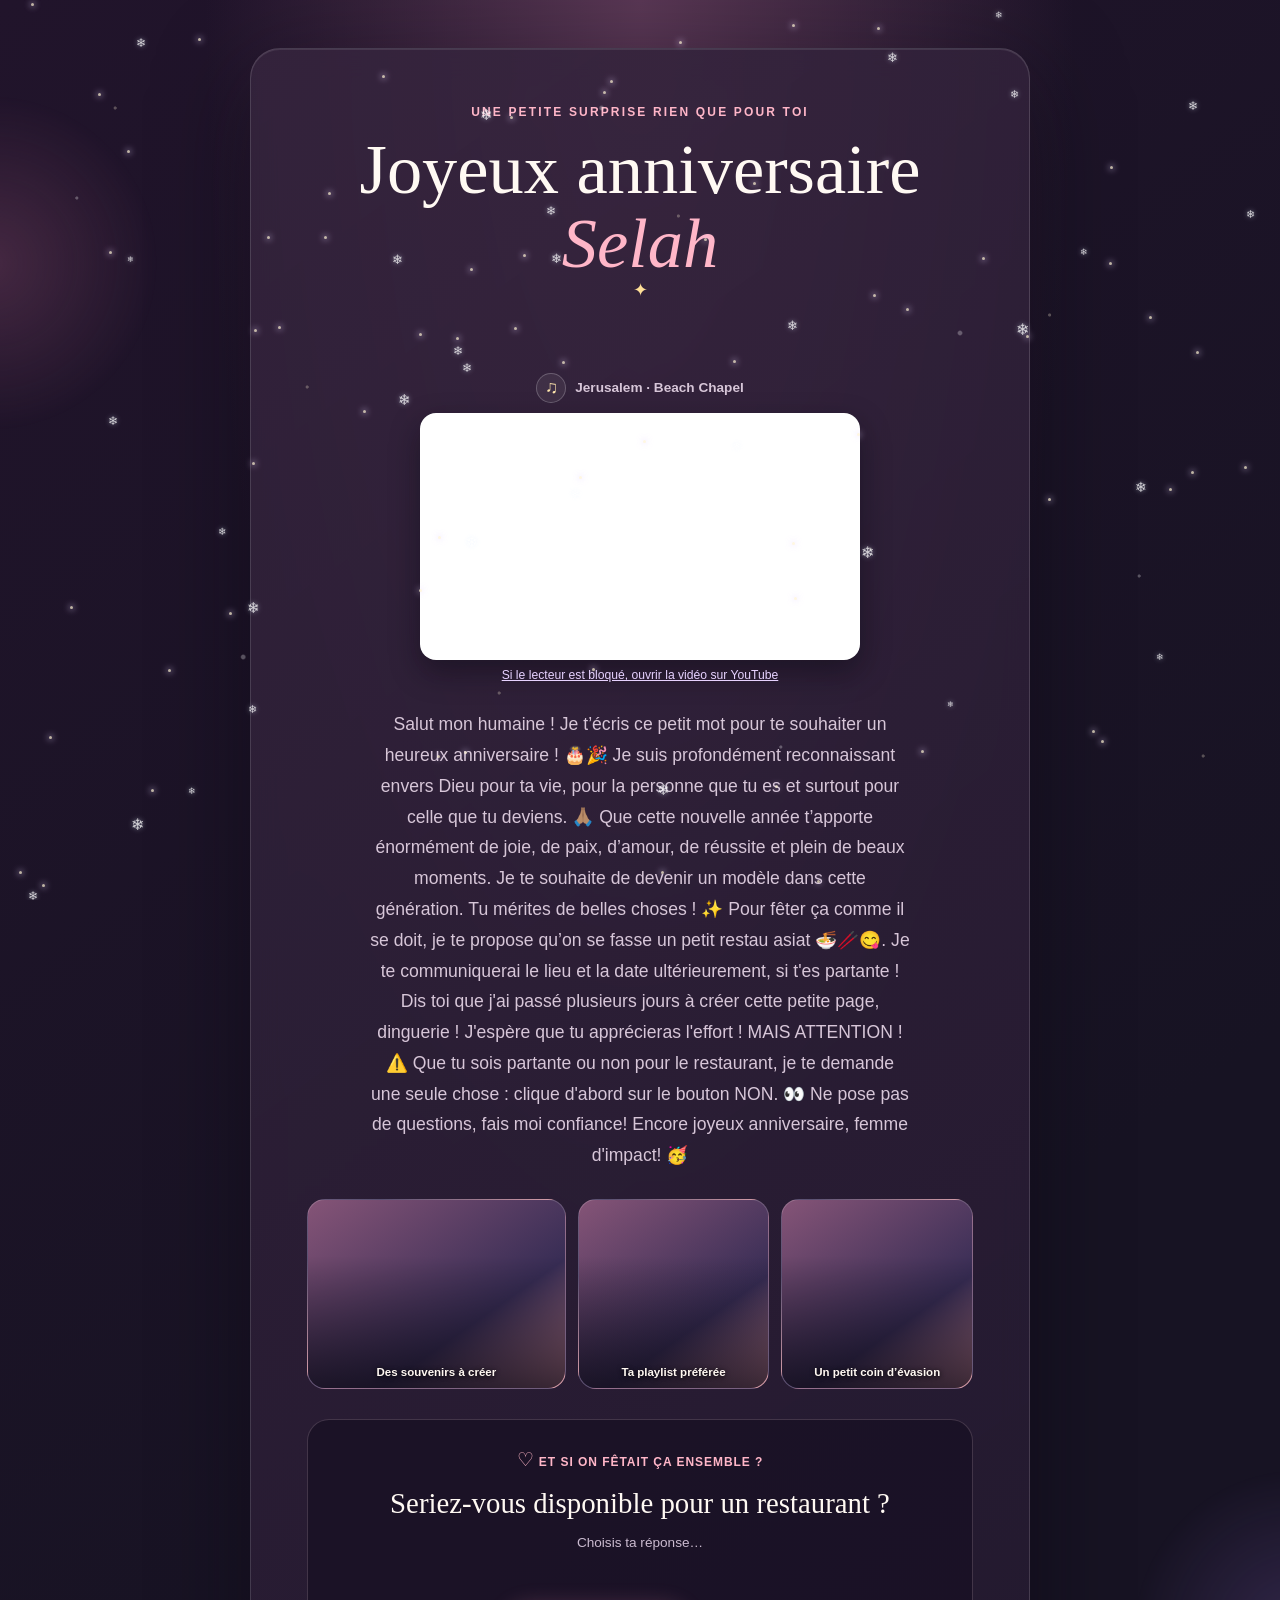
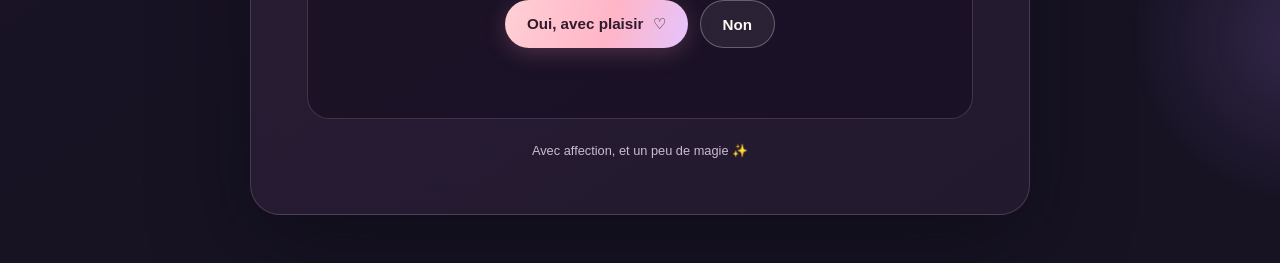
==== index.html @ 047bfc13 "Ajout du site anniversaire Selah" ====
<!doctype html>
<html lang="fr">
  <head>
    <meta charset="utf-8">
    <meta name="viewport" content="width=device-width, initial-scale=1">
    <meta name="theme-color" content="#21142b">
    <meta
      name="description"
      content="Une petite surprise d’anniversaire préparée pour Selah."
    >
    <meta property="og:title" content="Joyeux anniversaire Selah !">
    <meta
      property="og:description"
      content="Une petite surprise d’anniversaire préparée avec le cœur."
    >
    <title>Joyeux anniversaire Selah !</title>
    <link rel="stylesheet" href="style.css?v=11">
    <script src="starfield.js?v=3" defer></script>
    <script src="script.js?v=5" defer></script>
  </head>
  <body>
    <div class="starfield" data-starfield aria-hidden="true"></div>
    <main class="page">
      <div class="ambient ambient-one" aria-hidden="true"></div>
      <div class="ambient ambient-two" aria-hidden="true"></div>
      <div class="sparkles" aria-hidden="true">✦　✧　✦</div>

      <article class="invitation">
        <p class="eyebrow">Une petite surprise rien que pour toi</p>
        <h1>
          Joyeux anniversaire
          <span class="name" data-name>Selah</span>
          <span class="title-sparkle" aria-hidden="true">✦</span>
        </h1>

        <div class="music-player">
          <p class="music-player-caption">
            <span class="music-player-note" aria-hidden="true">♫</span>
            <span>Jerusalem · Beach Chapel</span>
          </p>
          <iframe
            title="Beach Chapel - Jerusalem (Official Music Video)"
            src="https://www.youtube-nocookie.com/embed/AeL2uKEUuv8?rel=0&amp;playsinline=1"
            width="560"
            height="315"
            loading="lazy"
            referrerpolicy="strict-origin-when-cross-origin"
            allow="accelerometer; autoplay; encrypted-media; gyroscope; picture-in-picture"
            allowfullscreen
          ></iframe>
          <a
            class="music-player-fallback"
            href="https://www.youtube.com/watch?v=AeL2uKEUuv8"
            target="_blank"
            rel="noopener noreferrer"
          >Si le lecteur est bloqué, ouvrir la vidéo sur YouTube</a>
        </div>

        <p class="birthday-message" data-message>
          Je suis reconnaissant à Dieu de te connaître. Que cette nouvelle
          année t’apporte beaucoup de joie, de paix et de beaux moments.
        </p>

        <section class="gallery" aria-label="Quelques images pour célébrer">
          <a class="photo-link" href="gallery.html" aria-label="Ouvrir la galerie BTS, K-pop et anime">
          <figure class="photo photo-main">
            <img data-gallery="0" alt="Lumières scintillantes d’un concert">
            <figcaption>Des souvenirs à créer</figcaption>
          </figure>
          </a>
          <a class="photo-link" href="gallery.html" aria-label="Ouvrir la galerie BTS, K-pop et anime">
          <figure class="photo photo-side">
            <img data-gallery="1" alt="Une scène de concert colorée">
            <figcaption>Ta playlist préférée</figcaption>
          </figure>
          </a>
          <a class="photo-link photo-link-last" href="gallery.html" aria-label="Ouvrir la galerie BTS, K-pop et anime">
          <figure class="photo photo-side photo-last">
            <img data-gallery="2" alt="Illustration dans une ambiance anime">
            <figcaption>Un petit coin d’évasion</figcaption>
          </figure>
          </a>
        </section>

        <section class="question-card" aria-labelledby="question">
          <p class="question-kicker"><span aria-hidden="true">♡</span> Et si on fêtait ça ensemble ?</p>
          <h2 id="question">
            Seriez-vous disponible pour un restaurant
            <span class="date" data-date>à la date du …</span> ?
          </h2>
          <p class="hint" id="button-hint">Choisis ta réponse…</p>

          <div class="choices" data-choices>
            <button class="button button-yes" type="button" data-yes>
              Oui, avec plaisir <span aria-hidden="true">♡</span>
            </button>
            <button
              class="button button-no"
              type="button"
              data-no
            >
              <span>Non</span>
              <span class="no-runner" data-no-runner aria-hidden="true">
                <span class="runner-head"></span>
                <span class="runner-torso"></span>
                <span class="runner-arm runner-arm-left"></span>
                <span class="runner-arm runner-arm-right"></span>
                <span class="runner-leg runner-leg-left"></span>
                <span class="runner-leg runner-leg-right"></span>
              </span>
            </button>
          </div>

          <p class="reply" data-reply role="status" aria-live="polite" hidden></p>
        </section>

        <p class="signoff">Avec affection, et un peu de magie ✨</p>
      </article>
    </main>

    <div class="celebration-overlay" data-celebration aria-hidden="true" hidden>
      <div class="celebration-scene" data-celebration-scene>
        <div class="dance-stage">
          <span class="dance-shadow"></span>
          <div class="dance-figure">
            <span class="dance-arm dance-arm-left"><span class="dance-hand"></span></span>
            <span class="dance-arm dance-arm-right"><span class="dance-hand"></span></span>
            <span class="dance-leg dance-leg-left"><span class="dance-foot"></span></span>
            <span class="dance-leg dance-leg-right"><span class="dance-foot"></span></span>
            <span class="dance-torso"></span>
            <span class="dance-head"></span>
          </div>
        </div>
        <span class="celebration-icon" data-celebration-icon></span>
        <p class="celebration-message" data-celebration-message></p>
      </div>
    </div>
  </body>
</html>
---- style.css ----
:root {
  color-scheme: dark;
  font-family: "Segoe UI", "Trebuchet MS", sans-serif;
  font-synthesis: none;
  text-rendering: optimizeLegibility;
  --ink: #fff9f3;
  --muted: #d7c6d8;
  --rose: #ffb6c8;
  --lilac: #d8c0ff;
  --plum: #21142b;
}

@keyframes star-fall {
  0% {
    opacity: 0;
    transform: translate3d(0, -4px, 0);
  }
  12% {
    opacity: 0.75;
  }
  50% {
    opacity: 0.3;
  }
  88% {
    opacity: 0.7;
  }
  100% {
    opacity: 0;
    transform: translate3d(var(--star-drift), 102vh, 0);
  }
}

@keyframes starfield-fallback-fall {
  to {
    transform: translateY(100vh);
  }
}

@keyframes snow-fall {
  0% {
    opacity: 0;
    transform: translate3d(0, -8vh, 0) rotate(0deg);
  }
  12% {
    opacity: 0.85;
  }
  88% {
    opacity: 0.75;
  }
  100% {
    opacity: 0;
    transform: translate3d(var(--snow-drift), 105vh, 0) rotate(360deg);
  }
}

@keyframes snowfield-fallback-fall {
  to {
    transform: translate3d(12px, 100vh, 0);
  }
}

@keyframes celebration-scene {
  0% {
    opacity: 1;
    transform: scale(0.65) rotate(-7deg);
  }
  15% {
    opacity: 1;
    transform: scale(1.08) rotate(2deg);
  }
  25%,
  76% {
    opacity: 1;
    transform: scale(1) rotate(0);
  }
  100% {
    opacity: 0;
    transform: scale(1.1) rotate(5deg);
  }
}

@keyframes no-twerk {
  0%,
  100% {
    transform: translateY(0) rotate(0);
  }
  30% {
    transform: translateY(-4px) rotate(5deg);
  }
  65% {
    transform: translateY(2px) rotate(-5deg);
  }
}

@keyframes running-step {
  to {
    transform: rotate(34deg) translateY(-2px);
  }
}

@keyframes runner-arm-swing {
  to {
    transform: rotate(34deg);
  }
}

@keyframes runner-leg-swing {
  to {
    transform: rotate(28deg);
  }
}

@keyframes dancer-bob {
  0%,
  100% {
    transform: translateY(4px) rotateY(-12deg) rotateZ(-3deg);
  }
  50% {
    transform: translateY(-8px) rotateY(14deg) rotateZ(4deg);
  }
}

@keyframes dancer-arm-left {
  0%,
  100% {
    transform: rotate(-28deg) translateZ(10px);
  }
  50% {
    transform: rotate(-94deg) translateZ(18px);
  }
}

@keyframes dancer-arm-right {
  0%,
  100% {
    transform: rotate(28deg) translateZ(10px);
  }
  50% {
    transform: rotate(94deg) translateZ(18px);
  }
}

@keyframes dancer-leg-left {
  0%,
  100% {
    transform: rotate(16deg) translateZ(8px);
  }
  50% {
    transform: rotate(-28deg) translateZ(14px);
  }
}

@keyframes dancer-leg-right {
  0%,
  100% {
    transform: rotate(-16deg) translateZ(8px);
  }
  50% {
    transform: rotate(28deg) translateZ(14px);
  }
}

@keyframes dancer-shadow {
  0%,
  100% {
    transform: scaleX(0.82);
    opacity: 0.28;
  }
  50% {
    transform: scaleX(1.08);
    opacity: 0.5;
  }
}

* {
  box-sizing: border-box;
}

body {
  min-width: 320px;
  min-height: 100vh;
  margin: 0;
  color: var(--ink);
  background:
    radial-gradient(ellipse at 50% 0%, #593754 0, transparent 48%),
    linear-gradient(145deg, #21142b, #171323 70%);
}

button {
  font: inherit;
}

.page {
  position: relative;
  display: grid;
  min-height: 100vh;
  place-items: center;
  overflow-x: clip;
  overflow-y: visible;
  padding: 48px 20px;
  isolation: isolate;
}

.starfield {
  position: fixed;
  z-index: 40;
  inset: 0;
  overflow: hidden;
  pointer-events: none;
}

.starfield::before,
.starfield::after {
  position: absolute;
  inset: 0;
  background-repeat: repeat-y;
  background-size: 100% 100vh;
  content: "";
  pointer-events: none;
}

.starfield::before {
  background-image:
    radial-gradient(2px 2px at 9% 12%, #fff4d6 55%, transparent 100%),
    radial-gradient(2px 2px at 24% 43%, #fff4d6 55%, transparent 100%),
    radial-gradient(2px 2px at 39% 77%, #fff4d6 55%, transparent 100%),
    radial-gradient(2px 2px at 53% 24%, #fff4d6 55%, transparent 100%),
    radial-gradient(2px 2px at 68% 61%, #fff4d6 55%, transparent 100%),
    radial-gradient(2px 2px at 82% 35%, #fff4d6 55%, transparent 100%),
    radial-gradient(2px 2px at 94% 84%, #fff4d6 55%, transparent 100%);
  opacity: 0.28;
  animation: starfield-fallback-fall 36s linear infinite;
}

.starfield::after {
  background-image:
    radial-gradient(2px 2px at 6% 22%, #ffffff 55%, transparent 100%),
    radial-gradient(3px 3px at 19% 73%, #ffffff 55%, transparent 100%),
    radial-gradient(2px 2px at 33% 48%, #ffffff 55%, transparent 100%),
    radial-gradient(3px 3px at 47% 12%, #ffffff 55%, transparent 100%),
    radial-gradient(2px 2px at 61% 83%, #ffffff 55%, transparent 100%),
    radial-gradient(3px 3px at 75% 37%, #ffffff 55%, transparent 100%),
    radial-gradient(2px 2px at 89% 64%, #ffffff 55%, transparent 100%);
  opacity: 0.28;
  animation: snowfield-fallback-fall 28s linear infinite;
}

.falling-star {
  position: absolute;
  top: var(--star-static-top, -4px);
  left: var(--star-left);
  width: 3px;
  height: 3px;
  border-radius: 50%;
  background: #fff4d6;
  box-shadow: 0 0 6px 1px #e6d5ffcc;
  opacity: 0.72;
  pointer-events: none;
  animation: star-fall var(--star-duration) linear var(--star-delay) infinite;
  will-change: transform, opacity;
}

.falling-snowflake {
  position: absolute;
  top: var(--snow-static-top, -8px);
  left: var(--snow-left);
  color: #fff;
  font-size: var(--snow-size);
  line-height: 1;
  opacity: 0.8;
  pointer-events: none;
  text-shadow: 0 0 5px #dceaffaa;
  animation: snow-fall var(--snow-duration) linear var(--snow-delay) infinite;
  will-change: transform, opacity;
}

.ambient {
  position: absolute;
  z-index: -1;
  width: 340px;
  aspect-ratio: 1;
  border-radius: 50%;
  filter: blur(2px);
  pointer-events: none;
}

.ambient-one {
  top: 5%;
  left: -180px;
  background: radial-gradient(circle, #dc7aa433, transparent 70%);
}

.ambient-two {
  right: -190px;
  bottom: 3%;
  background: radial-gradient(circle, #9973df35, transparent 70%);
}

.sparkles {
  position: absolute;
  inset: 5% 0 auto;
  color: #ffe6ad99;
  text-align: center;
  letter-spacing: 2rem;
  pointer-events: none;
}

.invitation {
  width: min(100%, 780px);
  padding: clamp(24px, 6vw, 56px);
  border: 1px solid #ffffff24;
  border-radius: 30px;
  background: linear-gradient(145deg, #35243ddf, #241a30ed);
  box-shadow: 0 28px 90px #09071180, inset 0 1px #ffffff18;
  text-align: center;
  backdrop-filter: blur(14px);
}

.eyebrow,
.question-kicker {
  color: var(--rose);
  font-size: 0.75rem;
  font-weight: 700;
  letter-spacing: 0.18em;
  text-transform: uppercase;
}

.eyebrow {
  margin: 0 0 14px;
}

h1 {
  margin: 0;
  font-family: Georgia, "Times New Roman", serif;
  font-size: clamp(2.4rem, 8vw, 4.4rem);
  font-weight: 500;
  line-height: 1.05;
}

.name {
  display: block;
  color: var(--rose);
  font-style: italic;
}

.title-sparkle {
  display: inline-block;
  color: #ffdf97;
  font-family: sans-serif;
  font-size: 1.1rem;
  vertical-align: top;
}

.birthday-message {
  max-width: 540px;
  margin: 20px auto 28px;
  color: var(--muted);
  font-size: clamp(0.98rem, 2.8vw, 1.1rem);
  line-height: 1.75;
}

.gallery {
  display: grid;
  grid-template-columns: 1.35fr 1fr 1fr;
  gap: 12px;
  height: 190px;
  margin: 0 auto 30px;
}

.photo-link {
  display: block;
  min-width: 0;
  height: 100%;
  border-radius: 18px;
}

.photo-link:focus-visible {
  outline: 3px solid #ffe6ad;
  outline-offset: 4px;
}

.photo {
  position: relative;
  min-width: 0;
  height: 100%;
  margin: 0;
  overflow: hidden;
  border: 1px solid #ffffff2c;
  border-radius: 18px;
  background: linear-gradient(145deg, #855477, #382d55 65%, #d58e9a);
}

.photo::after {
  position: absolute;
  inset: 30% 0 0;
  background: linear-gradient(transparent, #100c19c9);
  content: "";
  pointer-events: none;
}

.photo img {
  width: 100%;
  height: 100%;
  object-fit: cover;
}

.photo figcaption {
  position: absolute;
  z-index: 1;
  right: 8px;
  bottom: 10px;
  left: 8px;
  color: #fff8f1;
  font-size: 0.72rem;
  font-weight: 600;
  text-shadow: 0 1px 5px #000;
}

.question-card {
  padding: clamp(18px, 4vw, 28px);
  border: 1px solid #f8d7e72e;
  border-radius: 22px;
  background: #160f21a6;
}

.question-kicker {
  margin: 0 0 12px;
  letter-spacing: 0.08em;
}

.question-kicker span {
  font-size: 1.2rem;
}

h2 {
  max-width: 570px;
  margin: 0 auto;
  font-family: Georgia, "Times New Roman", serif;
  font-size: clamp(1.3rem, 4.4vw, 1.8rem);
  font-weight: 500;
  line-height: 1.4;
}

.date {
  color: var(--rose);
  font-style: italic;
}

.hint {
  margin: 12px 0 0;
  color: #cbbbd0;
  font-size: 0.85rem;
}

.choices {
  position: relative;
  display: flex;
  flex-wrap: wrap;
  gap: 12px;
  min-height: 132px;
  align-items: center;
  justify-content: center;
  margin: 8px auto 0;
  touch-action: manipulation;
}

.button {
  min-height: 48px;
  border: 0;
  border-radius: 999px;
  cursor: pointer;
  font-size: 0.95rem;
  font-weight: 700;
  -webkit-tap-highlight-color: transparent;
}

.button-yes {
  position: relative;
  z-index: 1;
  padding: 0 22px;
  color: #301b2c;
  background: linear-gradient(110deg, #ffd0d5, #ffb5c7 58%, #e5c4ff);
  box-shadow: 0 5px 22px #ef8daf3d;
}

.button-yes:hover {
  box-shadow: 0 8px 26px #ef8daf66;
}

.button-yes span {
  margin-left: 5px;
}

.button-no {
  position: relative;
  overflow: visible;
  padding: 0 22px;
  color: var(--ink);
  border: 1px solid #ffffff49;
  background: #ffffff12;
}

.button-no.is-running {
  position: absolute;
  z-index: 2;
  transition:
    left 360ms cubic-bezier(0.12, 0.78, 0.28, 1),
    top 360ms cubic-bezier(0.12, 0.78, 0.28, 1);
}

.button-no.is-twerking {
  animation: no-twerk 520ms ease-out 1;
}

.no-runner {
  position: absolute;
  z-index: 3;
  top: calc(100% + 2px);
  left: 50%;
  width: 44px;
  height: 52px;
  visibility: hidden;
  opacity: 0;
  transform: translate(-50%, -4px);
  pointer-events: none;
  transition:
    opacity 180ms ease,
    transform 180ms ease,
    visibility 0s linear 180ms;
}

.no-runner.is-visible {
  visibility: visible;
  opacity: 1;
  transform: translate(-50%, 0);
  transition-delay: 0s;
}

.runner-head {
  position: absolute;
  top: 0;
  left: 15px;
  width: 14px;
  height: 14px;
  border: 1px solid #68404f;
  border-radius: 50%;
  background: #ffc9a9;
  box-shadow: inset 0 3px #56344d;
}

.runner-torso {
  position: absolute;
  top: 13px;
  left: 12px;
  width: 20px;
  height: 17px;
  border: 1px solid #ffe4ef;
  border-radius: 8px 8px 5px 5px;
  background: linear-gradient(135deg, #ffb6c8, #a777c5);
}

.runner-arm,
.runner-leg {
  position: absolute;
  width: 4px;
  border-radius: 4px;
  transform-origin: top center;
  animation: runner-arm-swing 160ms ease-in-out infinite alternate;
}

.runner-arm {
  top: 15px;
  height: 14px;
  background: #ffc9a9;
}

.runner-arm-left {
  left: 9px;
  transform: rotate(28deg);
}

.runner-arm-right {
  right: 9px;
  transform: rotate(-28deg);
  animation-direction: alternate-reverse;
}

.runner-leg {
  top: 28px;
  height: 18px;
  background: #d7c6d8;
  animation-name: runner-leg-swing;
}

.runner-leg::after {
  position: absolute;
  right: -3px;
  bottom: 0;
  width: 7px;
  height: 3px;
  border-radius: 4px;
  background: var(--ink);
  content: "";
}

.runner-leg-left {
  left: 16px;
}

.runner-leg-right {
  left: 25px;
  animation-direction: alternate-reverse;
}

.button-no:hover {
  background: #ffffff20;
}

.button-no:focus-visible,
.button-yes:focus-visible {
  outline: 3px solid #ffe6ad;
  outline-offset: 4px;
}

.celebration-overlay {
  position: fixed;
  z-index: 30;
  inset: 0;
  display: grid;
  place-items: center;
  padding: 24px;
  background:
    radial-gradient(circle at 50% 45%, #6f416dcc, #180f24e8 70%),
    #180f24c9;
  opacity: 0;
  pointer-events: none;
  transition: opacity 450ms ease;
}

.celebration-overlay[hidden] {
  display: none;
}

.celebration-overlay.is-visible {
  opacity: 1;
}

.celebration-scene {
  width: min(440px, 100%);
  padding: clamp(24px, 7vw, 48px);
  border: 1px solid #ffffff45;
  border-radius: 28px;
  background: linear-gradient(145deg, #432c50ed, #21172eeb);
  box-shadow: 0 24px 80px #080610a6, inset 0 1px #ffffff30;
  text-align: center;
  opacity: 1;
}

.dance-stage {
  position: relative;
  width: 180px;
  height: 170px;
  margin: 0 auto 6px;
  perspective: 700px;
}

.dance-figure {
  position: absolute;
  inset: 0;
  transform-style: preserve-3d;
  animation: dancer-bob 760ms ease-in-out infinite;
}

.dance-head {
  position: absolute;
  z-index: 4;
  top: 2px;
  left: 67px;
  width: 46px;
  height: 46px;
  border: 2px solid #fff0d4;
  border-radius: 50%;
  background: radial-gradient(circle at 32% 28%, #fff0d4 0 6%, #ffc9a9 34%, #b97879 100%);
  box-shadow: inset -7px -5px 0 #7b445e40, 0 7px 15px #100a1d70;
  transform: translateZ(18px);
}

.dance-head::before,
.dance-head::after {
  position: absolute;
  content: "";
}

.dance-head::before {
  top: -3px;
  left: 0;
  width: 43px;
  height: 21px;
  border-radius: 50% 50% 35% 35%;
  background: linear-gradient(140deg, #34233d, #714566);
}

.dance-head::after {
  top: 22px;
  left: 13px;
  width: 4px;
  height: 4px;
  border-radius: 50%;
  background: #422939;
  box-shadow: 13px 0 #422939;
}

.dance-torso {
  position: absolute;
  z-index: 2;
  top: 44px;
  left: 61px;
  width: 58px;
  height: 54px;
  border: 2px solid #fff0e8;
  border-radius: 20px 20px 15px 15px;
  background: linear-gradient(135deg, #ffd0d5, #e4a9d2 52%, #a777c5);
  box-shadow: inset -8px -4px 0 #60406c35, 0 8px 18px #100a1d55;
  transform: translateZ(9px);
}

.dance-arm,
.dance-leg {
  position: absolute;
  border: 1px solid #fff0d4;
  border-radius: 999px;
  transform-style: preserve-3d;
  transform-origin: 50% 9px;
}

.dance-arm {
  z-index: 1;
  top: 49px;
  width: 17px;
  height: 58px;
  background: linear-gradient(90deg, #b97879, #ffc9a9 48%, #ffe0c4);
}

.dance-arm-left {
  left: 48px;
  animation: dancer-arm-left 760ms ease-in-out infinite;
}

.dance-arm-right {
  right: 48px;
  animation: dancer-arm-right 760ms ease-in-out infinite;
}

.dance-hand {
  position: absolute;
  bottom: -5px;
  left: 2px;
  width: 13px;
  height: 13px;
  border-radius: 50%;
  background: #ffc9a9;
  box-shadow: inset -2px -2px 0 #b9787940;
}

.dance-leg {
  z-index: 1;
  top: 91px;
  width: 21px;
  height: 48px;
  background: linear-gradient(90deg, #55385e, #a777c5 55%, #d7c6d8);
}

.dance-leg-left {
  left: 66px;
  animation: dancer-leg-left 760ms ease-in-out infinite;
}

.dance-leg-right {
  left: 93px;
  animation: dancer-leg-right 760ms ease-in-out infinite;
}

.dance-foot {
  position: absolute;
  right: -5px;
  bottom: -3px;
  width: 28px;
  height: 11px;
  border-radius: 8px 9px 5px 5px;
  background: linear-gradient(90deg, #fff2db, #e8c9ff);
}

.dance-shadow {
  position: absolute;
  right: 34px;
  bottom: 11px;
  left: 34px;
  height: 14px;
  border-radius: 50%;
  background: #100a1d;
  filter: blur(5px);
  animation: dancer-shadow 760ms ease-in-out infinite;
}

.celebration-scene.is-animating {
  animation: celebration-scene 1.8s ease-in-out both;
}

.celebration-icon {
  display: block;
  font-size: clamp(2.5rem, 12vw, 4rem);
  line-height: 1;
  filter: drop-shadow(0 0 24px #ffd0d588);
}

.celebration-message {
  margin: 20px 0 0;
  color: #fff0c8;
  font-family: Georgia, "Times New Roman", serif;
  font-size: clamp(1.35rem, 5vw, 2rem);
}

.reply {
  margin: 12px 0 0;
  color: #ffe0ad;
  font-weight: 600;
  line-height: 1.5;
}

.signoff {
  margin: 24px 0 0;
  color: #cbbbd0;
  font-size: 0.8rem;
}

.music-player {
  width: min(100%, 440px);
  margin: 18px auto 26px;
}

.music-player-caption {
  display: flex;
  align-items: center;
  justify-content: center;
  gap: 9px;
  margin: 0 0 10px;
  color: var(--muted);
  font-size: 0.85rem;
  font-weight: 700;
}

.music-player-note {
  display: grid;
  width: 30px;
  height: 30px;
  place-items: center;
  border: 1px solid #ffffff38;
  border-radius: 50%;
  background: #ffffff10;
  color: #ffe6ad;
  font-size: 1.1rem;
}

.music-player iframe {
  display: block;
  width: 100%;
  min-height: 200px;
  aspect-ratio: 16 / 9;
  height: auto;
  border: 0;
  border-radius: 16px;
  background: #171323;
  box-shadow: 0 12px 30px #09071170;
}

.music-player-fallback {
  display: inline-block;
  margin-top: 8px;
  color: #e7d2ff;
  font-size: 0.76rem;
}

@media (max-width: 560px) {
  .page {
    padding: 24px 12px;
  }

  .invitation {
    padding: 28px 18px;
    border-radius: 24px;
  }

  .gallery {
    grid-template-columns: 1.2fr 1fr;
    height: 150px;
    gap: 9px;
    margin-bottom: 22px;
  }

  .photo-link-last {
    display: none;
  }

  .choices {
    min-height: 120px;
  }

  .button {
    min-height: 44px;
    font-size: 0.86rem;
  }

  .button-yes {
    padding: 0 15px;
  }

  .button-no {
    padding: 0 17px;
  }

}

@media (prefers-reduced-motion: reduce) {
  .falling-star,
  .falling-snowflake,
  .starfield::before,
  .starfield::after,
  .button-no.is-twerking,
  .runner-arm,
  .runner-leg,
  .dance-figure,
  .dance-arm,
  .dance-leg,
  .dance-shadow,
  .celebration-scene.is-animating {
    animation: none;
    opacity: 0.65;
  }

  .button-no.is-running,
  .no-runner,
  .celebration-overlay {
    transition: none;
  }
}

.gallery-page {
  min-height: 100vh;
  padding: clamp(24px, 5vw, 56px) 20px;
}

.gallery-shell {
  width: min(1120px, 100%);
  margin: 0 auto;
}

.gallery-back {
  display: inline-block;
  margin-bottom: 26px;
  color: var(--rose);
  font-weight: 700;
  text-decoration: none;
}

.gallery-back:hover {
  text-decoration: underline;
}

.gallery-heading {
  margin-bottom: 38px;
  text-align: center;
}

.gallery-heading h1 {
  margin-bottom: 12px;
}

.gallery-heading p {
  max-width: 640px;
  margin: 0 auto;
  color: var(--muted);
  line-height: 1.7;
}

.gallery-category {
  margin: 0 0 32px;
  padding: clamp(18px, 3vw, 28px);
  border: 1px solid #ffffff24;
  border-radius: 24px;
  background: #241a30c9;
}

.gallery-category h2 {
  margin: 0;
  color: var(--rose);
  font-family: Georgia, "Times New Roman", serif;
  font-size: clamp(1.5rem, 4vw, 2rem);
}

.gallery-description {
  margin: 8px 0;
  color: var(--muted);
  font-size: 0.9rem;
}

.gallery-status {
  margin: 8px 0 16px;
  color: var(--muted);
  font-size: 0.9rem;
}

.photo-grid {
  display: grid;
  grid-template-columns: repeat(auto-fill, minmax(190px, 1fr));
  gap: 14px;
}

.gallery-card {
  overflow: hidden;
  border: 1px solid #ffffff24;
  border-radius: 14px;
  background: #171323;
  color: var(--ink);
  text-decoration: none;
}

.gallery-card:hover,
.gallery-card:focus-visible {
  border-color: #ffb6c8aa;
}

.gallery-card img {
  display: block;
  width: 100%;
  aspect-ratio: 4 / 3;
  object-fit: cover;
  background: #382d55;
}

.gallery-card figcaption {
  min-height: 68px;
  padding: 10px 12px;
  font-size: 0.76rem;
  line-height: 1.45;
}

.gallery-search {
  display: inline-block;
  margin-top: 16px;
  color: #e7d2ff;
  font-size: 0.85rem;
}

@media (max-width: 560px) {
  .gallery-page {
    padding: 24px 12px;
  }

  .photo-grid {
    grid-template-columns: repeat(2, minmax(0, 1fr));
    gap: 9px;
  }
}
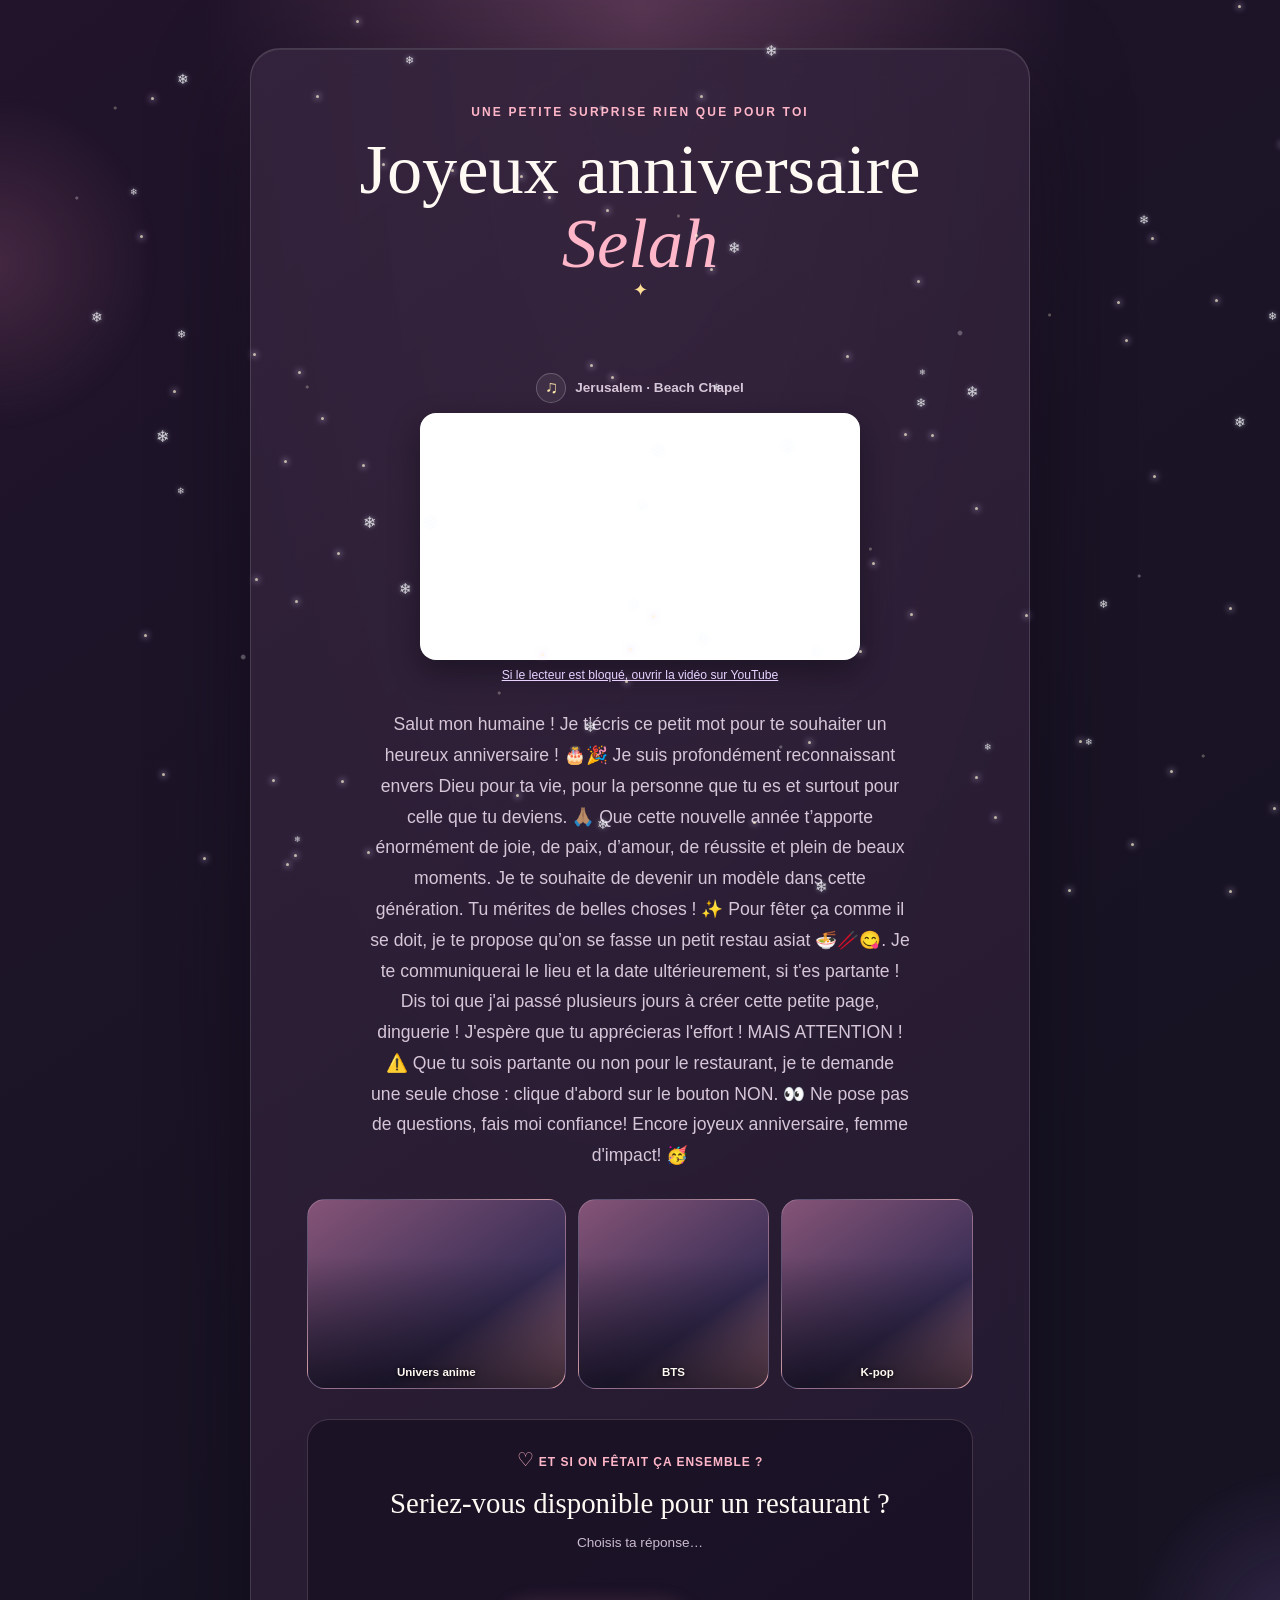
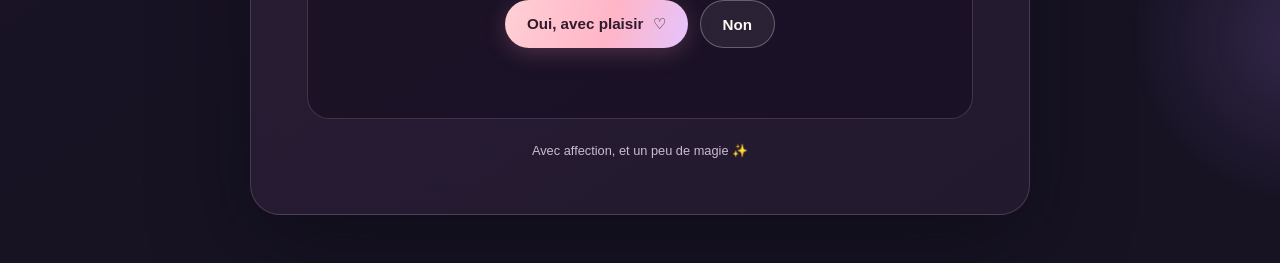
==== commit 87b221db: "Met à jour les images de la page d’accueil" ====
--- a/index.html
+++ b/index.html
@@ -1,139 +1,140 @@
-<!doctype html>
-<html lang="fr">
-  <head>
-    <meta charset="utf-8">
-    <meta name="viewport" content="width=device-width, initial-scale=1">
-    <meta name="theme-color" content="#21142b">
-    <meta
-      name="description"
-      content="Une petite surprise d’anniversaire préparée pour Selah."
-    >
-    <meta property="og:title" content="Joyeux anniversaire Selah !">
-    <meta
-      property="og:description"
-      content="Une petite surprise d’anniversaire préparée avec le cœur."
-    >
-    <title>Joyeux anniversaire Selah !</title>
-    <link rel="stylesheet" href="style.css?v=11">
-    <script src="starfield.js?v=3" defer></script>
-    <script src="script.js?v=5" defer></script>
-  </head>
-  <body>
-    <div class="starfield" data-starfield aria-hidden="true"></div>
-    <main class="page">
-      <div class="ambient ambient-one" aria-hidden="true"></div>
-      <div class="ambient ambient-two" aria-hidden="true"></div>
-      <div class="sparkles" aria-hidden="true">✦　✧　✦</div>
-
-      <article class="invitation">
-        <p class="eyebrow">Une petite surprise rien que pour toi</p>
-        <h1>
-          Joyeux anniversaire
-          <span class="name" data-name>Selah</span>
-          <span class="title-sparkle" aria-hidden="true">✦</span>
-        </h1>
-
-        <div class="music-player">
-          <p class="music-player-caption">
-            <span class="music-player-note" aria-hidden="true">♫</span>
-            <span>Jerusalem · Beach Chapel</span>
-          </p>
-          <iframe
-            title="Beach Chapel - Jerusalem (Official Music Video)"
-            src="https://www.youtube-nocookie.com/embed/AeL2uKEUuv8?rel=0&amp;playsinline=1"
-            width="560"
-            height="315"
-            loading="lazy"
-            referrerpolicy="strict-origin-when-cross-origin"
-            allow="accelerometer; autoplay; encrypted-media; gyroscope; picture-in-picture"
-            allowfullscreen
-          ></iframe>
-          <a
-            class="music-player-fallback"
-            href="https://www.youtube.com/watch?v=AeL2uKEUuv8"
-            target="_blank"
-            rel="noopener noreferrer"
-          >Si le lecteur est bloqué, ouvrir la vidéo sur YouTube</a>
-        </div>
-
-        <p class="birthday-message" data-message>
-          Je suis reconnaissant à Dieu de te connaître. Que cette nouvelle
-          année t’apporte beaucoup de joie, de paix et de beaux moments.
-        </p>
-
-        <section class="gallery" aria-label="Quelques images pour célébrer">
-          <a class="photo-link" href="gallery.html" aria-label="Ouvrir la galerie BTS, K-pop et anime">
-          <figure class="photo photo-main">
-            <img data-gallery="0" alt="Lumières scintillantes d’un concert">
-            <figcaption>Des souvenirs à créer</figcaption>
-          </figure>
-          </a>
-          <a class="photo-link" href="gallery.html" aria-label="Ouvrir la galerie BTS, K-pop et anime">
-          <figure class="photo photo-side">
-            <img data-gallery="1" alt="Une scène de concert colorée">
-            <figcaption>Ta playlist préférée</figcaption>
-          </figure>
-          </a>
-          <a class="photo-link photo-link-last" href="gallery.html" aria-label="Ouvrir la galerie BTS, K-pop et anime">
-          <figure class="photo photo-side photo-last">
-            <img data-gallery="2" alt="Illustration dans une ambiance anime">
-            <figcaption>Un petit coin d’évasion</figcaption>
-          </figure>
-          </a>
-        </section>
-
-        <section class="question-card" aria-labelledby="question">
-          <p class="question-kicker"><span aria-hidden="true">♡</span> Et si on fêtait ça ensemble ?</p>
-          <h2 id="question">
-            Seriez-vous disponible pour un restaurant
-            <span class="date" data-date>à la date du …</span> ?
-          </h2>
-          <p class="hint" id="button-hint">Choisis ta réponse…</p>
-
-          <div class="choices" data-choices>
-            <button class="button button-yes" type="button" data-yes>
-              Oui, avec plaisir <span aria-hidden="true">♡</span>
-            </button>
-            <button
-              class="button button-no"
-              type="button"
-              data-no
-            >
-              <span>Non</span>
-              <span class="no-runner" data-no-runner aria-hidden="true">
-                <span class="runner-head"></span>
-                <span class="runner-torso"></span>
-                <span class="runner-arm runner-arm-left"></span>
-                <span class="runner-arm runner-arm-right"></span>
-                <span class="runner-leg runner-leg-left"></span>
-                <span class="runner-leg runner-leg-right"></span>
-              </span>
-            </button>
-          </div>
-
-          <p class="reply" data-reply role="status" aria-live="polite" hidden></p>
-        </section>
-
-        <p class="signoff">Avec affection, et un peu de magie ✨</p>
-      </article>
-    </main>
-
-    <div class="celebration-overlay" data-celebration aria-hidden="true" hidden>
-      <div class="celebration-scene" data-celebration-scene>
-        <div class="dance-stage">
-          <span class="dance-shadow"></span>
-          <div class="dance-figure">
-            <span class="dance-arm dance-arm-left"><span class="dance-hand"></span></span>
-            <span class="dance-arm dance-arm-right"><span class="dance-hand"></span></span>
-            <span class="dance-leg dance-leg-left"><span class="dance-foot"></span></span>
-            <span class="dance-leg dance-leg-right"><span class="dance-foot"></span></span>
-            <span class="dance-torso"></span>
-            <span class="dance-head"></span>
-          </div>
-        </div>
-        <span class="celebration-icon" data-celebration-icon></span>
-        <p class="celebration-message" data-celebration-message></p>
-      </div>
-    </div>
-  </body>
-</html>
+<!doctype html>
+<html lang="fr">
+  <head>
+    <meta charset="utf-8">
+    <meta name="viewport" content="width=device-width, initial-scale=1">
+    <meta name="theme-color" content="#21142b">
+    <meta
+      name="description"
+      content="Une petite surprise d’anniversaire préparée pour Selah."
+    >
+    <meta property="og:title" content="Joyeux anniversaire Selah !">
+    <meta
+      property="og:description"
+      content="Une petite surprise d’anniversaire préparée avec le cœur."
+    >
+    <title>Joyeux anniversaire Selah !</title>
+    <link rel="stylesheet" href="style.css?v=11">
+    <script src="starfield.js?v=3" defer></script>
+    <script src="script.js?v=5" defer></script>
+    <script src="gallery-images.js?v=1" defer></script>
+  </head>
+  <body>
+    <div class="starfield" data-starfield aria-hidden="true"></div>
+    <main class="page">
+      <div class="ambient ambient-one" aria-hidden="true"></div>
+      <div class="ambient ambient-two" aria-hidden="true"></div>
+      <div class="sparkles" aria-hidden="true">✦　✧　✦</div>
+
+      <article class="invitation">
+        <p class="eyebrow">Une petite surprise rien que pour toi</p>
+        <h1>
+          Joyeux anniversaire
+          <span class="name" data-name>Selah</span>
+          <span class="title-sparkle" aria-hidden="true">✦</span>
+        </h1>
+
+        <div class="music-player">
+          <p class="music-player-caption">
+            <span class="music-player-note" aria-hidden="true">♫</span>
+            <span>Jerusalem · Beach Chapel</span>
+          </p>
+          <iframe
+            title="Beach Chapel - Jerusalem (Official Music Video)"
+            src="https://www.youtube-nocookie.com/embed/AeL2uKEUuv8?rel=0&amp;playsinline=1"
+            width="560"
+            height="315"
+            loading="lazy"
+            referrerpolicy="strict-origin-when-cross-origin"
+            allow="accelerometer; autoplay; encrypted-media; gyroscope; picture-in-picture"
+            allowfullscreen
+          ></iframe>
+          <a
+            class="music-player-fallback"
+            href="https://www.youtube.com/watch?v=AeL2uKEUuv8"
+            target="_blank"
+            rel="noopener noreferrer"
+          >Si le lecteur est bloqué, ouvrir la vidéo sur YouTube</a>
+        </div>
+
+        <p class="birthday-message" data-message>
+          Je suis reconnaissant à Dieu de te connaître. Que cette nouvelle
+          année t’apporte beaucoup de joie, de paix et de beaux moments.
+        </p>
+
+        <section class="gallery" aria-label="Quelques images pour célébrer">
+          <a class="photo-link" href="gallery.html" aria-label="Ouvrir la galerie BTS, K-pop et anime">
+          <figure class="photo photo-main">
+            <img data-gallery="0" alt="Lumières scintillantes d’un concert">
+            <figcaption>Des souvenirs à créer</figcaption>
+          </figure>
+          </a>
+          <a class="photo-link" href="gallery.html" aria-label="Ouvrir la galerie BTS, K-pop et anime">
+          <figure class="photo photo-side">
+            <img data-gallery="1" alt="Une scène de concert colorée">
+            <figcaption>Ta playlist préférée</figcaption>
+          </figure>
+          </a>
+          <a class="photo-link photo-link-last" href="gallery.html" aria-label="Ouvrir la galerie BTS, K-pop et anime">
+          <figure class="photo photo-side photo-last">
+            <img data-gallery="2" alt="Illustration dans une ambiance anime">
+            <figcaption>Un petit coin d’évasion</figcaption>
+          </figure>
+          </a>
+        </section>
+
+        <section class="question-card" aria-labelledby="question">
+          <p class="question-kicker"><span aria-hidden="true">♡</span> Et si on fêtait ça ensemble ?</p>
+          <h2 id="question">
+            Seriez-vous disponible pour un restaurant
+            <span class="date" data-date>à la date du …</span> ?
+          </h2>
+          <p class="hint" id="button-hint">Choisis ta réponse…</p>
+
+          <div class="choices" data-choices>
+            <button class="button button-yes" type="button" data-yes>
+              Oui, avec plaisir <span aria-hidden="true">♡</span>
+            </button>
+            <button
+              class="button button-no"
+              type="button"
+              data-no
+            >
+              <span>Non</span>
+              <span class="no-runner" data-no-runner aria-hidden="true">
+                <span class="runner-head"></span>
+                <span class="runner-torso"></span>
+                <span class="runner-arm runner-arm-left"></span>
+                <span class="runner-arm runner-arm-right"></span>
+                <span class="runner-leg runner-leg-left"></span>
+                <span class="runner-leg runner-leg-right"></span>
+              </span>
+            </button>
+          </div>
+
+          <p class="reply" data-reply role="status" aria-live="polite" hidden></p>
+        </section>
+
+        <p class="signoff">Avec affection, et un peu de magie ✨</p>
+      </article>
+    </main>
+
+    <div class="celebration-overlay" data-celebration aria-hidden="true" hidden>
+      <div class="celebration-scene" data-celebration-scene>
+        <div class="dance-stage">
+          <span class="dance-shadow"></span>
+          <div class="dance-figure">
+            <span class="dance-arm dance-arm-left"><span class="dance-hand"></span></span>
+            <span class="dance-arm dance-arm-right"><span class="dance-hand"></span></span>
+            <span class="dance-leg dance-leg-left"><span class="dance-foot"></span></span>
+            <span class="dance-leg dance-leg-right"><span class="dance-foot"></span></span>
+            <span class="dance-torso"></span>
+            <span class="dance-head"></span>
+          </div>
+        </div>
+        <span class="celebration-icon" data-celebration-icon></span>
+        <p class="celebration-message" data-celebration-message></p>
+      </div>
+    </div>
+  </body>
+</html>
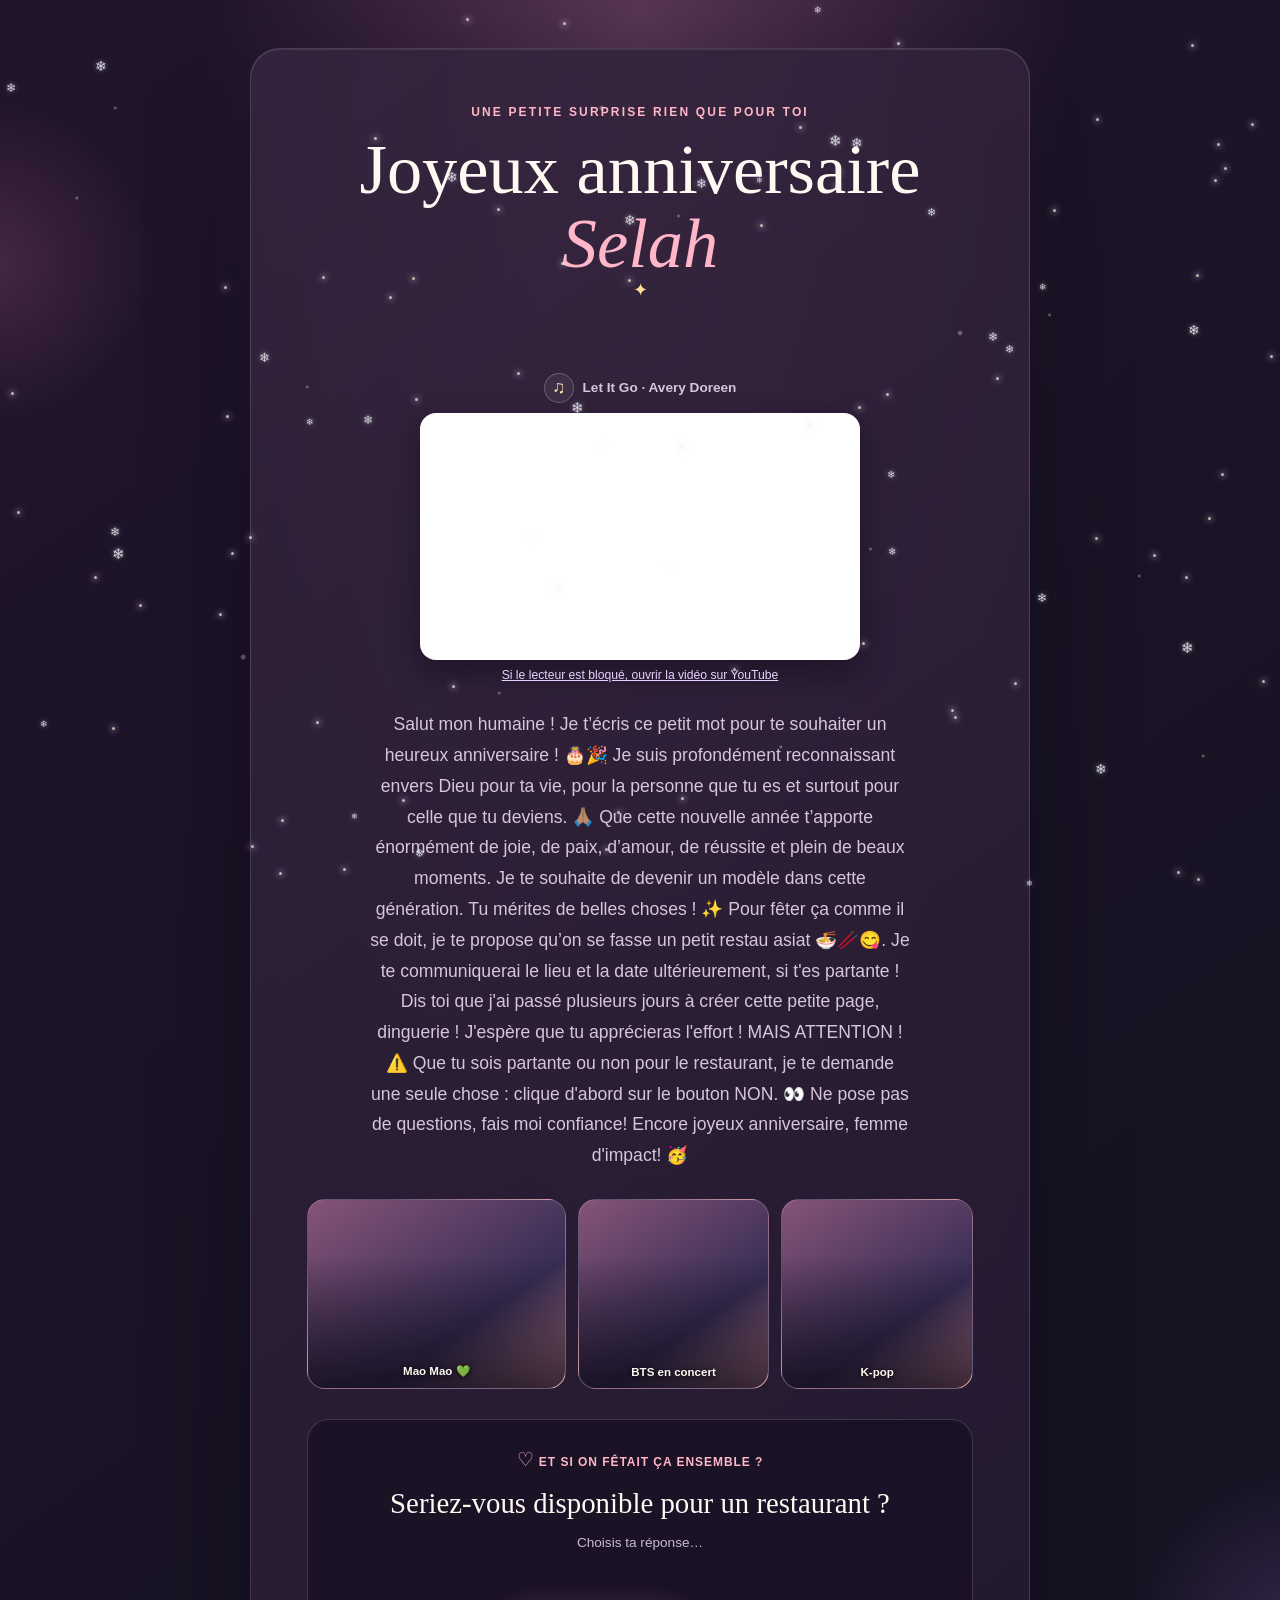
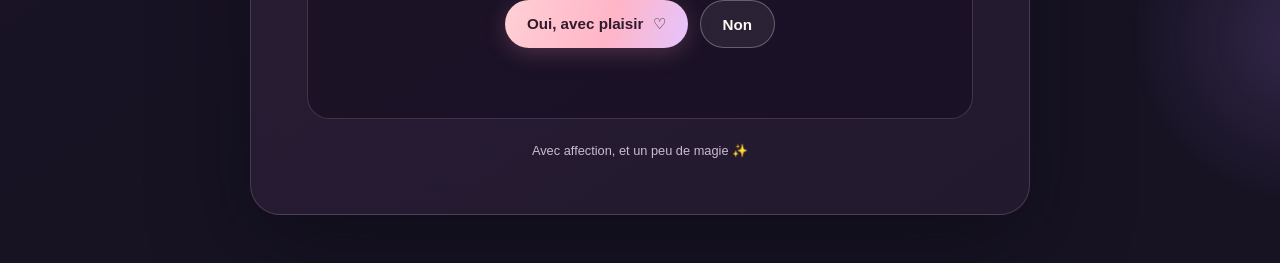
==== commit 1e15cbd1: "Remplace le chant actuel par Let It Go d’Avery Doreen" ====
--- a/index.html
+++ b/index.html
@@ -14,10 +14,10 @@
       content="Une petite surprise d’anniversaire préparée avec le cœur."
     >
     <title>Joyeux anniversaire Selah !</title>
-    <link rel="stylesheet" href="style.css?v=11">
+    <link rel="stylesheet" href="style.css?v=12">
     <script src="starfield.js?v=3" defer></script>
-    <script src="script.js?v=5" defer></script>
-    <script src="gallery-images.js?v=1" defer></script>
+    <script src="script.js?v=6" defer></script>
+    <script src="gallery-images.js?v=2" defer></script>
   </head>
   <body>
     <div class="starfield" data-starfield aria-hidden="true"></div>
@@ -37,11 +37,11 @@
         <div class="music-player">
           <p class="music-player-caption">
             <span class="music-player-note" aria-hidden="true">♫</span>
-            <span>Jerusalem · Beach Chapel</span>
+            <span>Let It Go · Avery Doreen</span>
           </p>
           <iframe
-            title="Beach Chapel - Jerusalem (Official Music Video)"
-            src="https://www.youtube-nocookie.com/embed/AeL2uKEUuv8?rel=0&amp;playsinline=1"
+            title="Avery Doreen - Let It Go (version longue)"
+            src="https://www.youtube-nocookie.com/embed/bKPQzATTP2U?rel=0&amp;playsinline=1"
             width="560"
             height="315"
             loading="lazy"
@@ -51,7 +51,7 @@
           ></iframe>
           <a
             class="music-player-fallback"
-            href="https://www.youtube.com/watch?v=AeL2uKEUuv8"
+            href="https://youtu.be/bKPQzATTP2U"
             target="_blank"
             rel="noopener noreferrer"
           >Si le lecteur est bloqué, ouvrir la vidéo sur YouTube</a>
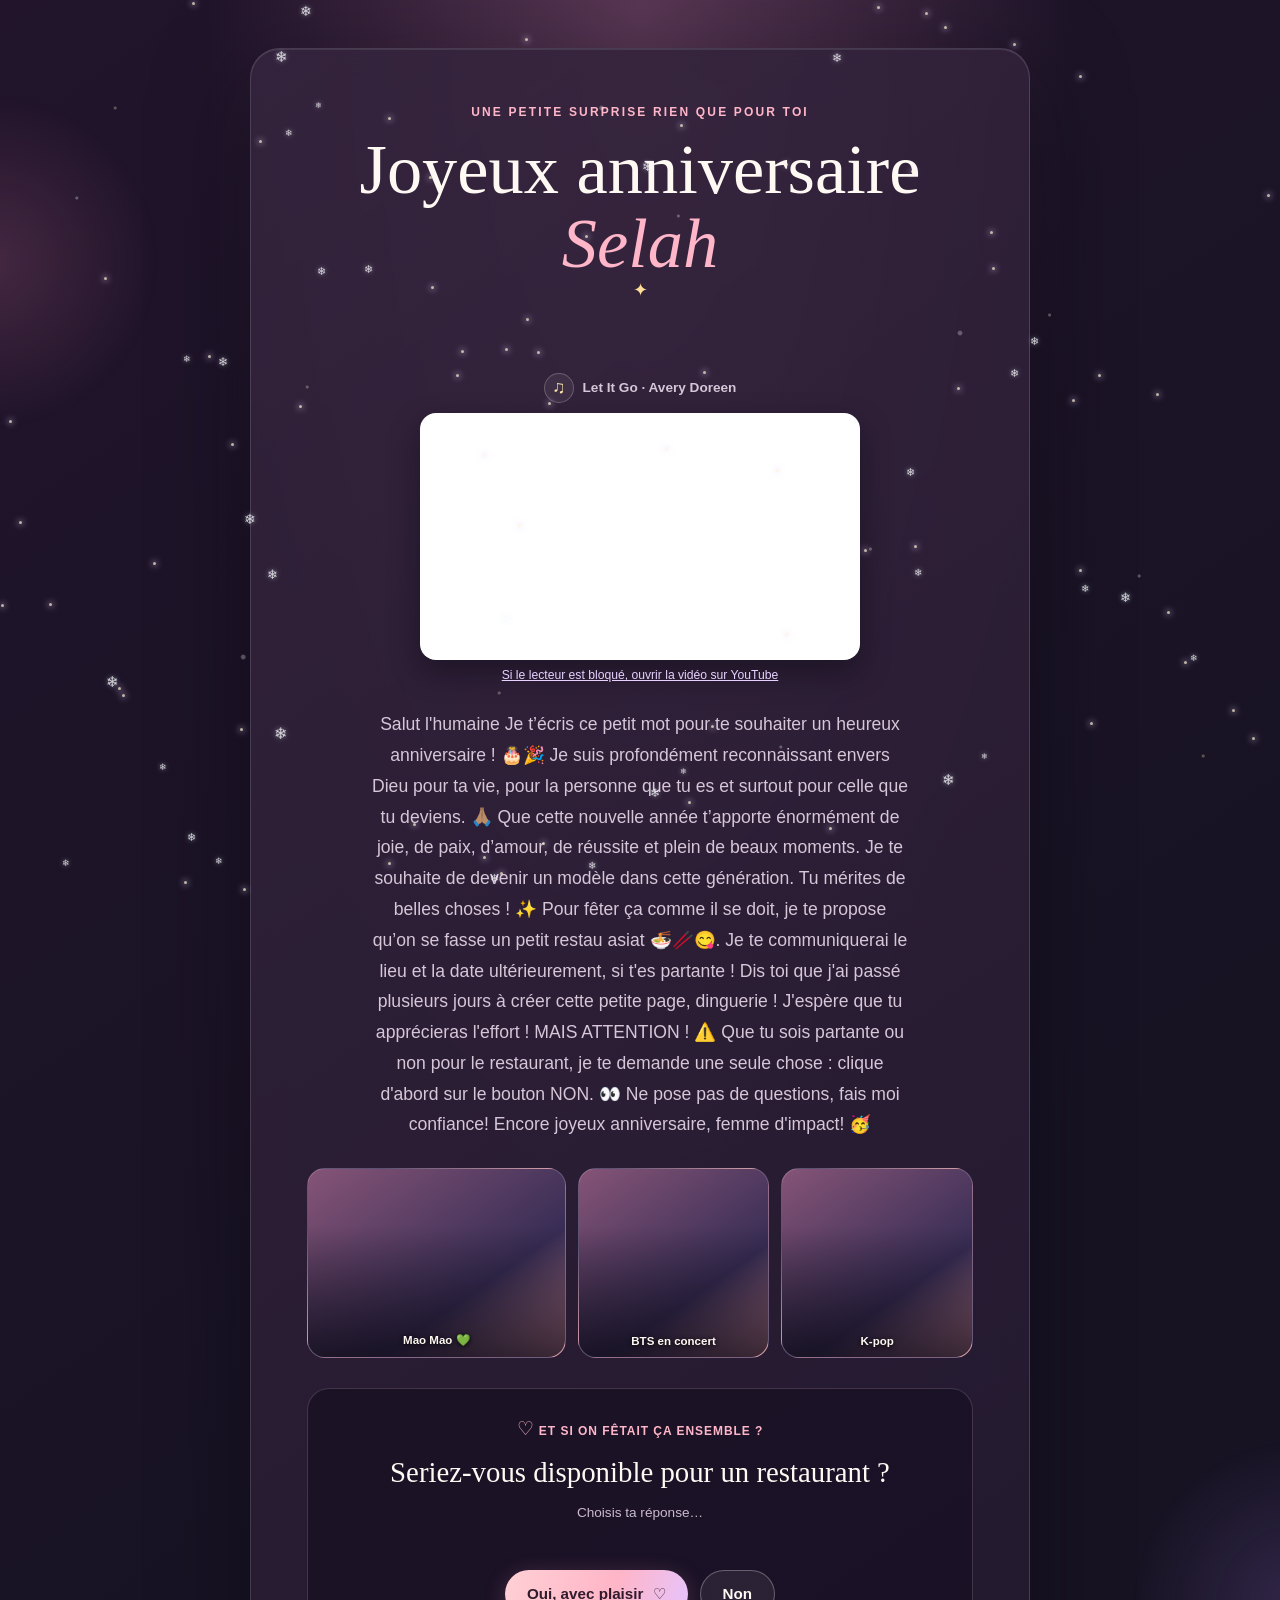
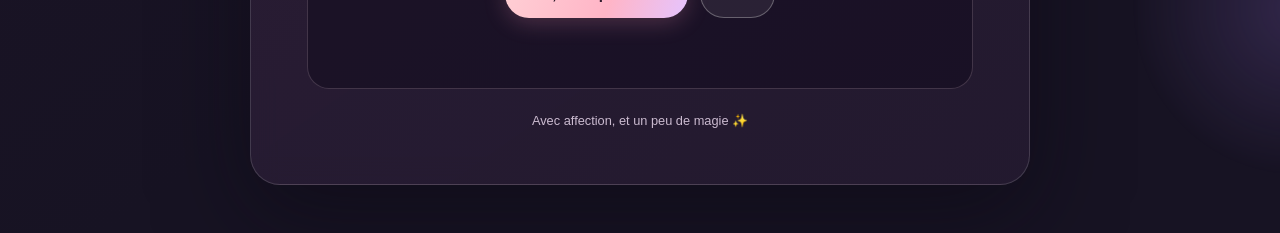
==== commit 78eca250: "Adapte le message et le bouton Non aux téléphones" ====
--- a/index.html
+++ b/index.html
@@ -15,9 +15,11 @@
     >
     <title>Joyeux anniversaire Selah !</title>
     <link rel="stylesheet" href="style.css?v=12">
+    <link rel="stylesheet" href="mobile-no.css?v=1">
     <script src="starfield.js?v=3" defer></script>
     <script src="script.js?v=6" defer></script>
     <script src="gallery-images.js?v=2" defer></script>
+    <script src="mobile-no.js?v=1" defer></script>
   </head>
   <body>
     <div class="starfield" data-starfield aria-hidden="true"></div>
--- a/mobile-no.css
+++ b/mobile-no.css
@@ -0,0 +1,25 @@
+/* Le bouton est la tête du personnage ; seul le corps apparaît en dessous. */
+@media (max-width: 560px) and (pointer: coarse) {
+  .no-runner {
+    top: calc(100% + 2px);
+    width: 44px;
+    height: 52px;
+  }
+
+  .runner-head {
+    display: none;
+  }
+
+  .runner-torso {
+    top: 0;
+    left: 12px;
+  }
+
+  .runner-arm {
+    top: 3px;
+  }
+
+  .runner-leg {
+    top: 17px;
+  }
+}
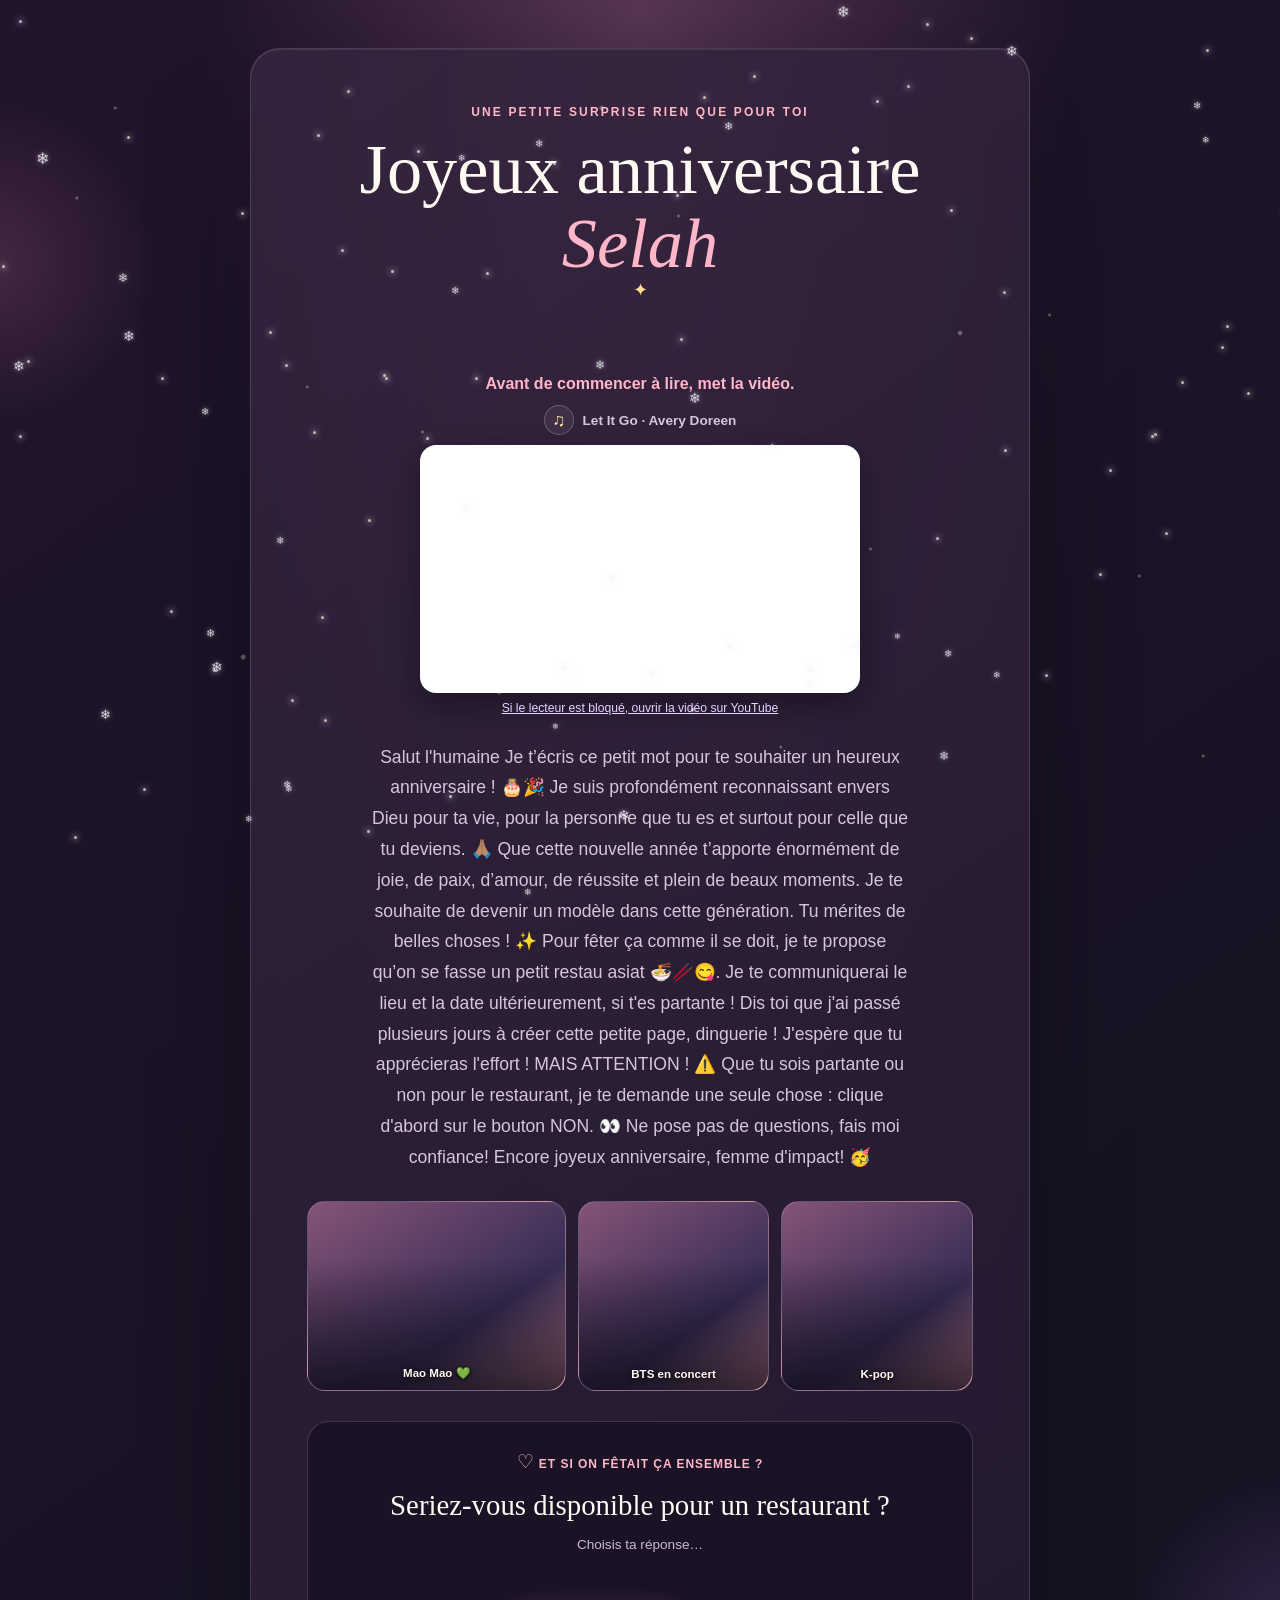
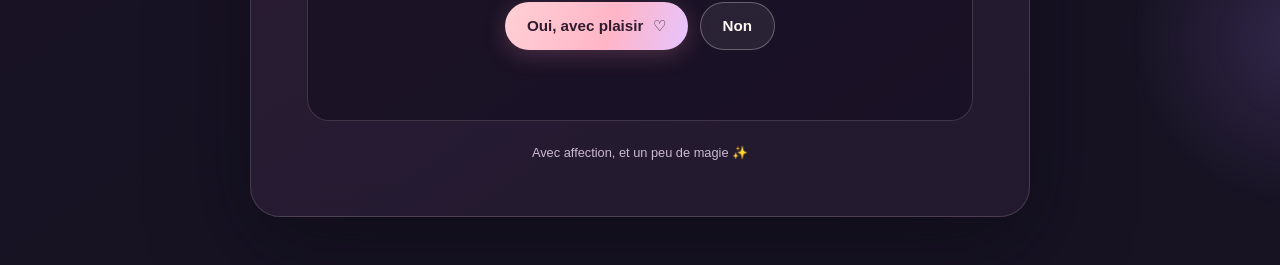
==== commit 1ea7defa: "Rend la galerie mobile responsive et bloque le bouton Non" ====
--- a/index.html
+++ b/index.html
@@ -15,11 +15,11 @@
     >
     <title>Joyeux anniversaire Selah !</title>
     <link rel="stylesheet" href="style.css?v=12">
-    <link rel="stylesheet" href="mobile-no.css?v=1">
+    <link rel="stylesheet" href="mobile-no.css?v=2">
     <script src="starfield.js?v=3" defer></script>
     <script src="script.js?v=6" defer></script>
     <script src="gallery-images.js?v=2" defer></script>
-    <script src="mobile-no.js?v=1" defer></script>
+    <script src="mobile-no.js?v=2" defer></script>
   </head>
   <body>
     <div class="starfield" data-starfield aria-hidden="true"></div>
@@ -36,6 +36,7 @@
           <span class="title-sparkle" aria-hidden="true">✦</span>
         </h1>
 
+        <p class="before-video-note">Avant de commencer à lire, met la vidéo.</p>
         <div class="music-player">
           <p class="music-player-caption">
             <span class="music-player-note" aria-hidden="true">♫</span>
@@ -67,20 +68,20 @@
         <section class="gallery" aria-label="Quelques images pour célébrer">
           <a class="photo-link" href="gallery.html" aria-label="Ouvrir la galerie BTS, K-pop et anime">
           <figure class="photo photo-main">
-            <img data-gallery="0" alt="Lumières scintillantes d’un concert">
-            <figcaption>Des souvenirs à créer</figcaption>
+            <img data-gallery="0" alt="Illustration dans une ambiance anime">
+            <figcaption>Univers anime</figcaption>
           </figure>
           </a>
           <a class="photo-link" href="gallery.html" aria-label="Ouvrir la galerie BTS, K-pop et anime">
           <figure class="photo photo-side">
-            <img data-gallery="1" alt="Une scène de concert colorée">
-            <figcaption>Ta playlist préférée</figcaption>
+            <img data-gallery="1" alt="BTS en concert">
+            <figcaption>BTS en concert</figcaption>
           </figure>
           </a>
           <a class="photo-link photo-link-last" href="gallery.html" aria-label="Ouvrir la galerie BTS, K-pop et anime">
           <figure class="photo photo-side photo-last">
-            <img data-gallery="2" alt="Illustration dans une ambiance anime">
-            <figcaption>Un petit coin d’évasion</figcaption>
+            <img data-gallery="2" alt="Scène de concert K-pop">
+            <figcaption>K-pop</figcaption>
           </figure>
           </a>
         </section>
--- a/mobile-no.css
+++ b/mobile-no.css
@@ -1,3 +1,66 @@
+/* Mobile: garde les images dans le flux normal pour ne jamais recouvrir la question. */
+.before-video-note {
+  margin: 18px auto -8px;
+  color: var(--rose);
+  font-size: clamp(0.9rem, 3.8vw, 1rem);
+  font-weight: 700;
+  line-height: 1.4;
+}
+
+@media (max-width: 560px) {
+  .gallery {
+    width: 100%;
+    height: auto;
+    grid-template-columns: repeat(2, minmax(0, 1fr));
+    grid-auto-rows: auto;
+    gap: clamp(6px, 2.5vw, 10px);
+    margin-bottom: clamp(16px, 5vw, 24px);
+  }
+
+  .photo-link,
+  .photo-link-last {
+    display: block;
+    height: auto;
+    min-width: 0;
+  }
+
+  .photo-link-last {
+    grid-column: 1 / -1;
+  }
+
+  .photo {
+    width: 100%;
+    height: auto;
+    aspect-ratio: 1.45 / 1;
+  }
+
+  .photo-link-last .photo {
+    aspect-ratio: 2.3 / 1;
+  }
+
+  .photo img {
+    display: block;
+    width: 100%;
+    height: 100%;
+    object-fit: cover;
+  }
+}
+
+@media (max-width: 360px) {
+  .gallery {
+    grid-template-columns: minmax(0, 1fr);
+  }
+
+  .photo-link-last {
+    grid-column: auto;
+  }
+
+  .photo,
+  .photo-link-last .photo {
+    aspect-ratio: 1.8 / 1;
+  }
+}
+
 /* Le bouton est la tête du personnage ; seul le corps apparaît en dessous. */
 @media (max-width: 560px) and (pointer: coarse) {
   .no-runner {
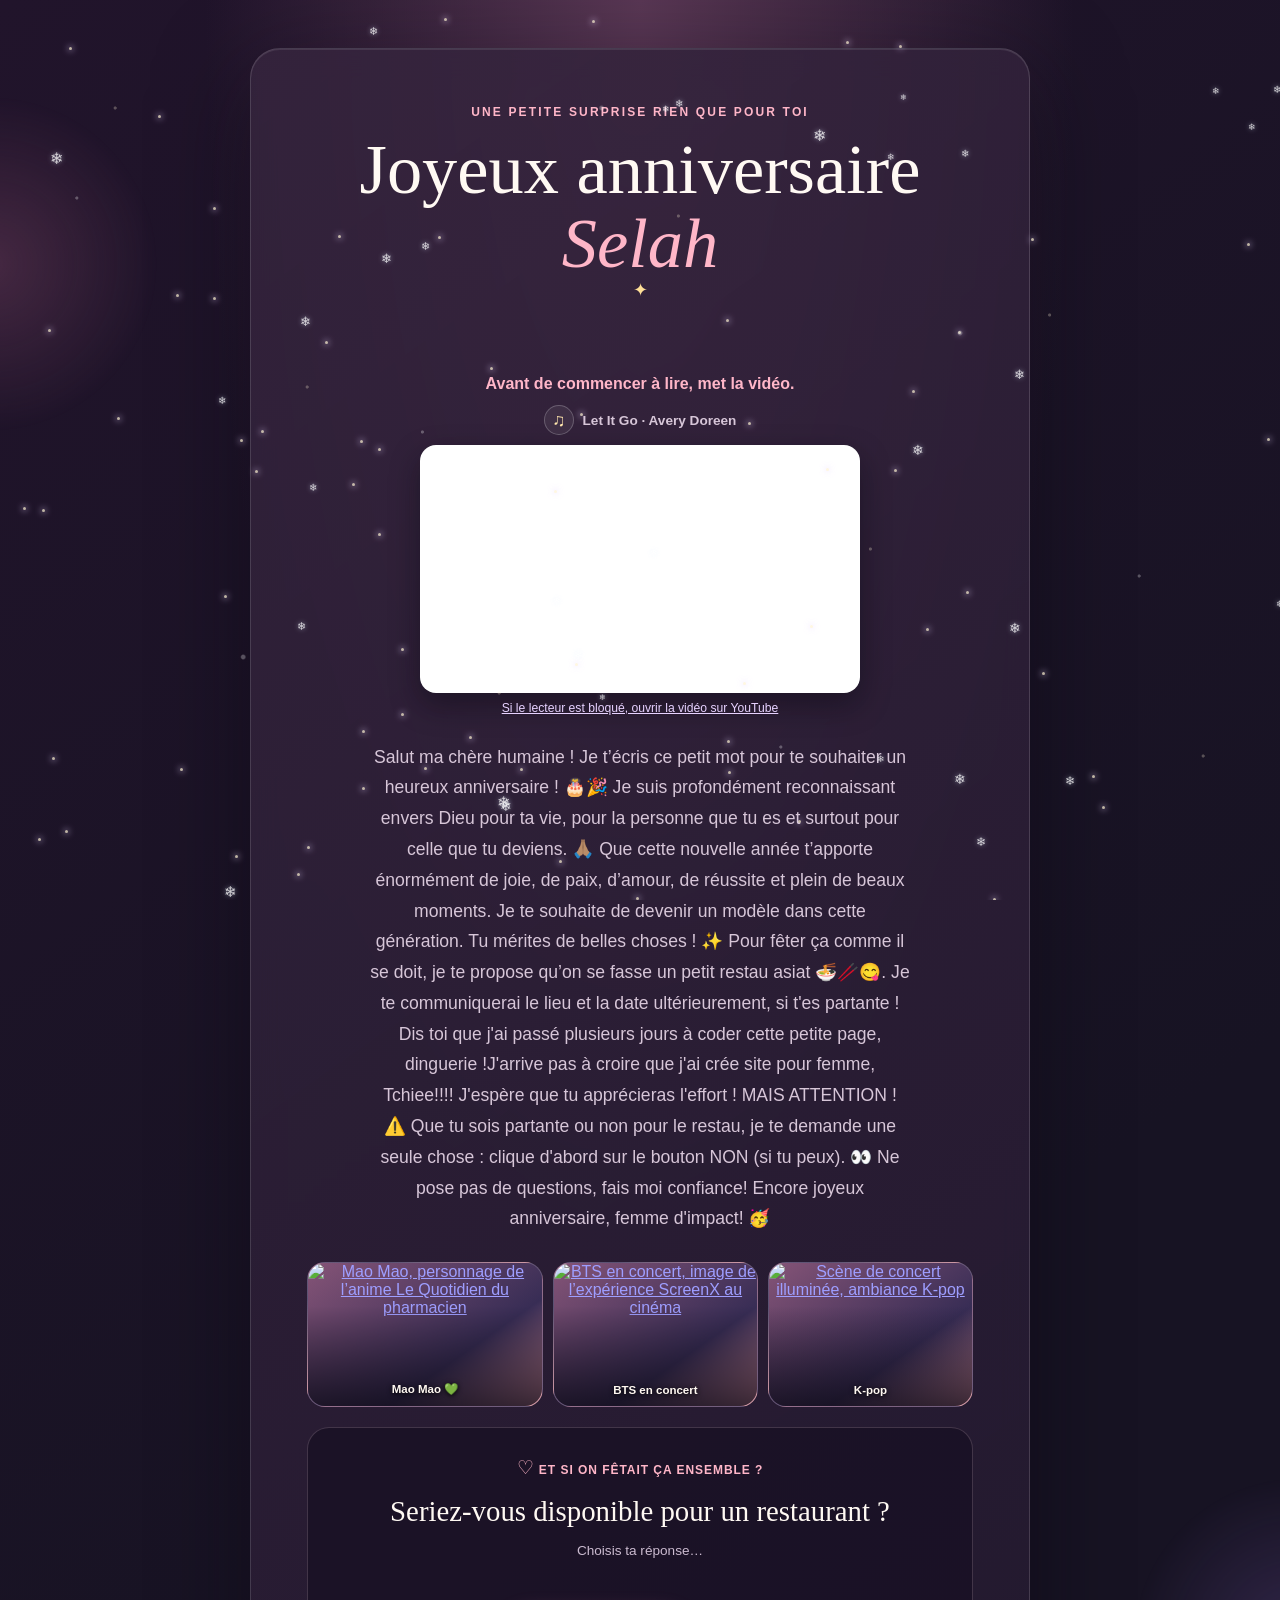
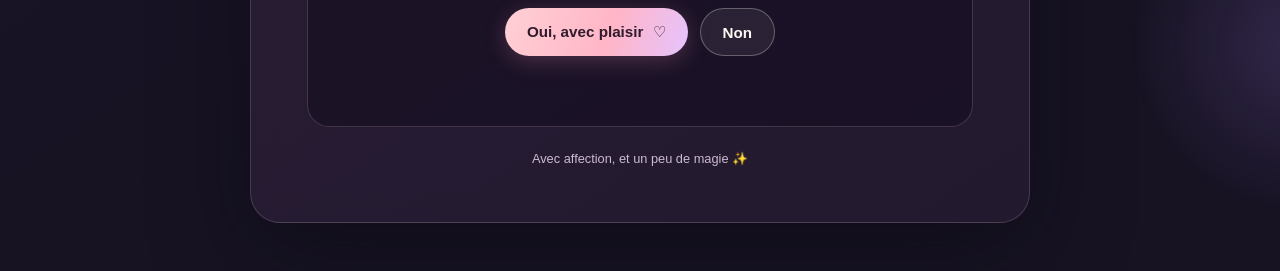
==== commit ca7e02a2: "Réduit les images sur ordinateur sans toucher au reste" ====
--- a/index.html
+++ b/index.html
@@ -15,7 +15,7 @@
     >
     <title>Joyeux anniversaire Selah !</title>
     <link rel="stylesheet" href="style.css?v=12">
-    <link rel="stylesheet" href="mobile-no.css?v=2">
+    <link rel="stylesheet" href="mobile-no.css?v=3">
     <script src="starfield.js?v=3" defer></script>
     <script src="script.js?v=6" defer></script>
     <script src="gallery-images.js?v=2" defer></script>
--- a/mobile-no.css
+++ b/mobile-no.css
@@ -5,6 +5,29 @@
   font-size: clamp(0.9rem, 3.8vw, 1rem);
   font-weight: 700;
   line-height: 1.4;
+}
+
+/* Desktop: réduit la hauteur de la rangée sans changer le contenu ni la mise en page générale. */
+@media (min-width: 561px) {
+  .gallery {
+    height: clamp(100px, 12vw, 145px);
+    grid-template-columns: 1.15fr 1fr 1fr;
+    gap: 10px;
+    margin-bottom: 20px;
+  }
+
+  .photo-link,
+  .photo {
+    min-height: 0;
+    max-height: 100%;
+  }
+
+  .photo img {
+    display: block;
+    width: 100%;
+    height: 100%;
+    object-fit: cover;
+  }
 }
 
 @media (max-width: 560px) {
